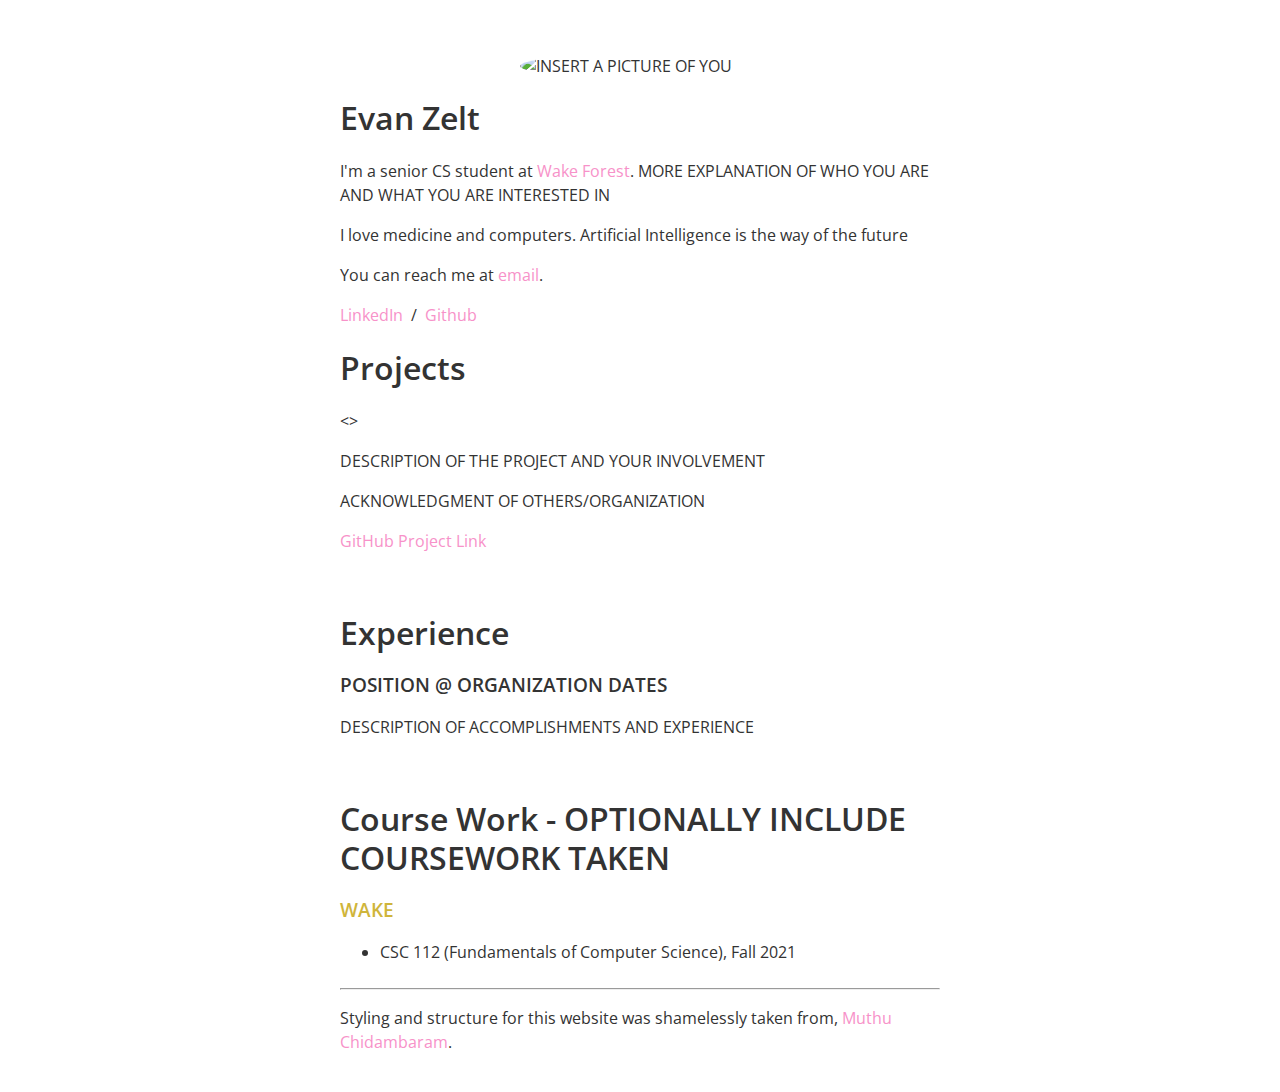
==== index.html @ 09b54433 "Updated hero" ====
<!DOCTYPE html>
<html>

<head>
  <meta http-equiv="Content-Type" content="text/html; charset=UTF-8">
  <title>Evan Zelt</title>

  <meta name="author" content="Evan Zelt">
  <meta name="keywords" content="Evan, Zelt,Wake Forest,Computer,Science">
  <meta name="viewport" content="width=device-width, initial-scale=1.0">
  <link rel="stylesheet" href="stylesheet.css">
  <link rel="stylesheet" href="https://fonts.googleapis.com/css?family=Open+Sans:400,600" />

  <!-- Global site tag (gtag.js) - Google Analytics -->
  <script async src="https://www.googletagmanager.com/gtag/js?id=INSERT-YOUR-ID"></script>
  <script>
    window.dataLayer = window.dataLayer || [];
    function gtag(){dataLayer.push(arguments);}
    gtag('js', new Date());

    gtag('config', 'INSERT-YOUR-ID');
  </script>
</head>

<body>
  <div class="intro container">
    <div class="bio">
      <p><img src="images/FIRST_LAST.jpg" alt="INSERT A PICTURE OF YOU" class="center_circle"></p>
      <h1>Evan Zelt</h1>
      <p> I'm a senior CS student at <a href="https://cs.wfu.edu/">Wake Forest</a>. MORE EXPLANATION OF WHO YOU ARE AND WHAT YOU ARE INTERESTED IN</p>

      <p>I love medicine and computers. Artificial Intelligence is the way of the future</p>

      <p>You can reach me at <a href="mailto:YOUREMAIL@wfu.edu">email</a>. </p>

      <span class="contact">
        <a href="YOUR LINKEDIN LINK">LinkedIn</a> &nbsp/&nbsp
        <a href="YOUR GITHUB LINK">Github</a>
      </span>
      <br>

      <h1>Projects</h1>
      <p><></p>
      <p> DESCRIPTION OF THE PROJECT AND YOUR INVOLVEMENT</p>
      <p> ACKNOWLEDGMENT OF OTHERS/ORGANIZATION</p>
      <p> <a href="GITHUB PROJECT LINK">GitHub Project Link</a> </p>
      <br>
      

      <h1>Experience</h1>
      <h3> POSITION @ ORGANIZATION DATES</h3>
      <p> DESCRIPTION OF ACCOMPLISHMENTS AND EXPERIENCE</p>
      <br>

      <h1>Course Work - OPTIONALLY INCLUDE COURSEWORK TAKEN</h1>
      <h3 style="color: #cfb53b;">WAKE</h3>
      <ul>
        <li> CSC 112 (Fundamentals of Computer Science), Fall 2021</li>
      </ul>
    </div>
  </div>

  <hr>
  <footer style="position: relative">
          <p>Styling and structure for this website was shamelessly taken from, <a href="https://2014mchidamb.github.io/">Muthu Chidambaram</a>.</p>
  </footer>
</body>

</html>
---- stylesheet.css ----
a {
  text-decoration: none;
  color: #f792c9;
}

a:hover {
  text-decoration: bold;
}

body {
  margin: 38px auto;
  max-width: 600px;
  line-height: 1.5;
  font-size: 16px;
  color: #333;
  padding: 0 10px;
  font-family: 'Open Sans', sans-serif;
}

h1, h2, h3 {
  line-height: 1.2;
  font-weight: 600;
}

.container {
  display: flex;
  width: 100%;
}

.intro {
  align-content: center;
}

.bio {
  float: "left";
}

.profile {
  width: 95%;
  max-width: 100%;
  height: auto;
  float: right;
}

.center_circle {
  display: block;
  margin-left: auto;
  margin-right: auto;
  width: 40%; 
  height: auto;
  border-radius: 50%
}

@media (prefers-color-scheme: dark) {
  body {
    background-color: #444;
    color: #e4e4e4;
  }
  img {
    filter: grayscale(30%);
  }
}
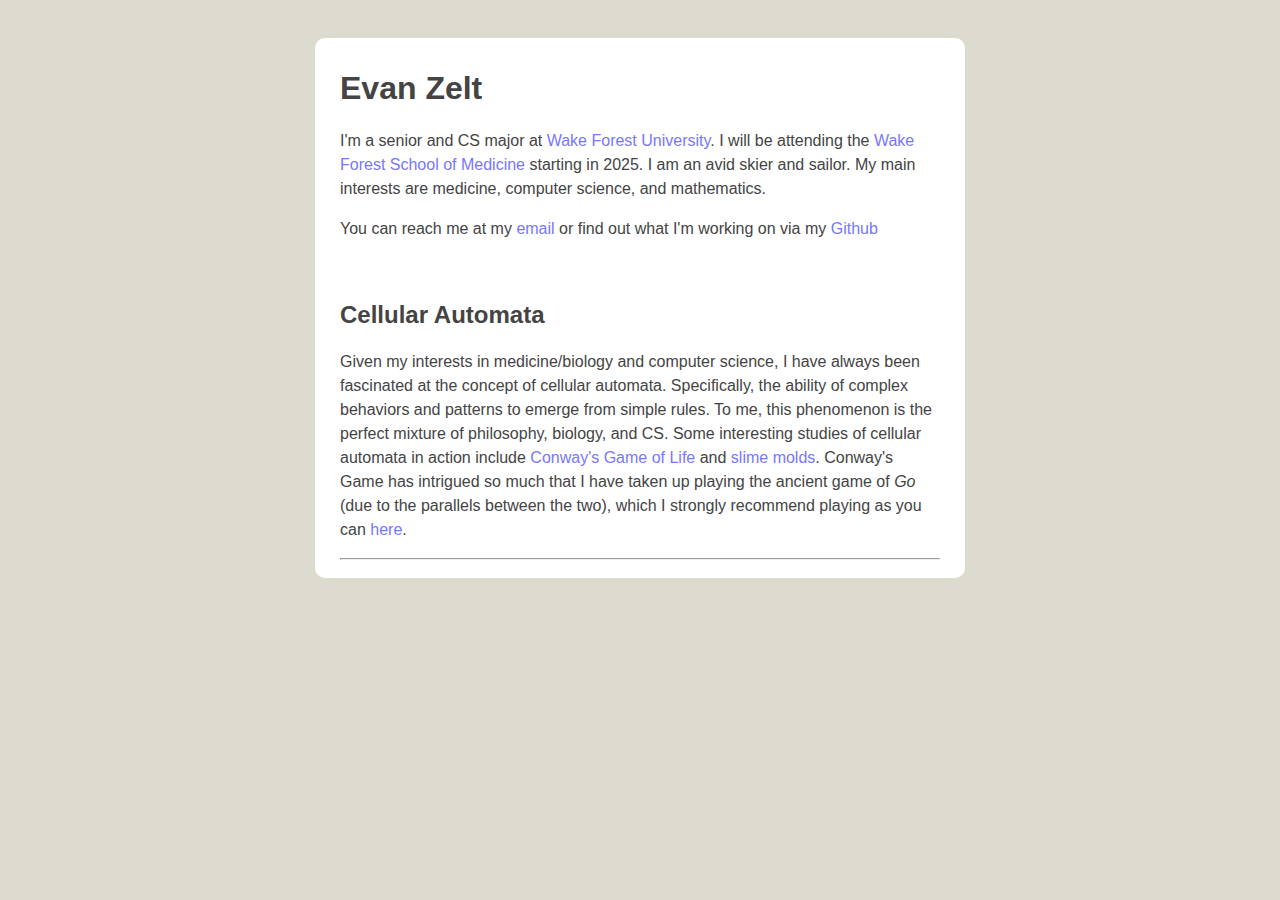
==== commit 13f3b382: "Updated home page" ====
--- a/index.html
+++ b/index.html
@@ -25,44 +25,17 @@
 <body>
   <div class="intro container">
     <div class="bio">
-      <p><img src="images/FIRST_LAST.jpg" alt="INSERT A PICTURE OF YOU" class="center_circle"></p>
       <h1>Evan Zelt</h1>
-      <p> I'm a senior CS student at <a href="https://cs.wfu.edu/">Wake Forest</a>. MORE EXPLANATION OF WHO YOU ARE AND WHAT YOU ARE INTERESTED IN</p>
+                <p> I'm a senior and CS major at <a href="https://cs.wfu.edu/">Wake Forest University</a>. I will be attending the <a href="https://school.wakehealth.edu">Wake Forest School of Medicine</a> starting in 2025. I am an avid skier and sailor. My main interests are medicine, computer science, and mathematics.</p>
 
-      <p>I love medicine and computers. Artificial Intelligence is the way of the future</p>
+      <p>You can reach me at my <a href="mailto:zeltep21@wfu.edu">email</a> or find out what I'm working on via my <a href="github.com/zeltep">Github</a></p>
 
-      <p>You can reach me at <a href="mailto:YOUREMAIL@wfu.edu">email</a>. </p>
-
-      <span class="contact">
-        <a href="YOUR LINKEDIN LINK">LinkedIn</a> &nbsp/&nbsp
-        <a href="YOUR GITHUB LINK">Github</a>
-      </span>
-      <br>
-
-      <h1>Projects</h1>
-      <p><></p>
-      <p> DESCRIPTION OF THE PROJECT AND YOUR INVOLVEMENT</p>
-      <p> ACKNOWLEDGMENT OF OTHERS/ORGANIZATION</p>
-      <p> <a href="GITHUB PROJECT LINK">GitHub Project Link</a> </p>
       <br>
       
-
-      <h1>Experience</h1>
-      <h3> POSITION @ ORGANIZATION DATES</h3>
-      <p> DESCRIPTION OF ACCOMPLISHMENTS AND EXPERIENCE</p>
-      <br>
-
-      <h1>Course Work - OPTIONALLY INCLUDE COURSEWORK TAKEN</h1>
-      <h3 style="color: #cfb53b;">WAKE</h3>
-      <ul>
-        <li> CSC 112 (Fundamentals of Computer Science), Fall 2021</li>
-      </ul>
-    </div>
-  </div>
-
+      <h2>Cellular Automata</h2>
+                <p>Given my interests in medicine/biology and computer science, I have always been fascinated at the concept of cellular automata. Specifically, the ability of complex behaviors and patterns to emerge from simple rules. To me, this phenomenon is the perfect mixture of philosophy, biology, and CS. Some interesting studies of cellular automata in action include <a href="https://en.wikipedia.org/wiki/Conway's_Game_of_Life">Conway's Game of Life</a> and <a href="https://www.youtube.com/watch?v=w5zz86hHNFk">slime molds</a>. Conway's Game has intrigued so much that I have taken up playing the ancient game of <i>Go</i> (due to the parallels between the two), which I strongly recommend playing as you can <a href="https://online-go.com/learn-to-play-go">here</a>.
   <hr>
   <footer style="position: relative">
-          <p>Styling and structure for this website was shamelessly taken from, <a href="https://2014mchidamb.github.io/">Muthu Chidambaram</a>.</p>
   </footer>
 </body>
 
--- a/stylesheet.css
+++ b/stylesheet.css
@@ -1,10 +1,14 @@
 a {
+  color: #7777FF;
   text-decoration: none;
-  color: #f792c9;
 }
 
 a:hover {
-  text-decoration: bold;
+  text-decoration: none;
+}
+
+:root { 
+  background-color: #dddad0;
 }
 
 body {
@@ -12,9 +16,11 @@
   max-width: 600px;
   line-height: 1.5;
   font-size: 16px;
-  color: #333;
-  padding: 0 10px;
-  font-family: 'Open Sans', sans-serif;
+  color: #444;
+  background-color: #FFF;
+  padding: 10px 25px;
+  border-radius: 10px;
+  font-family: 'Helvetica', sans-serif;
 }
 
 h1, h2, h3 {
@@ -50,13 +56,3 @@
   height: auto;
   border-radius: 50%
 }
-
-@media (prefers-color-scheme: dark) {
-  body {
-    background-color: #444;
-    color: #e4e4e4;
-  }
-  img {
-    filter: grayscale(30%);
-  }
-}
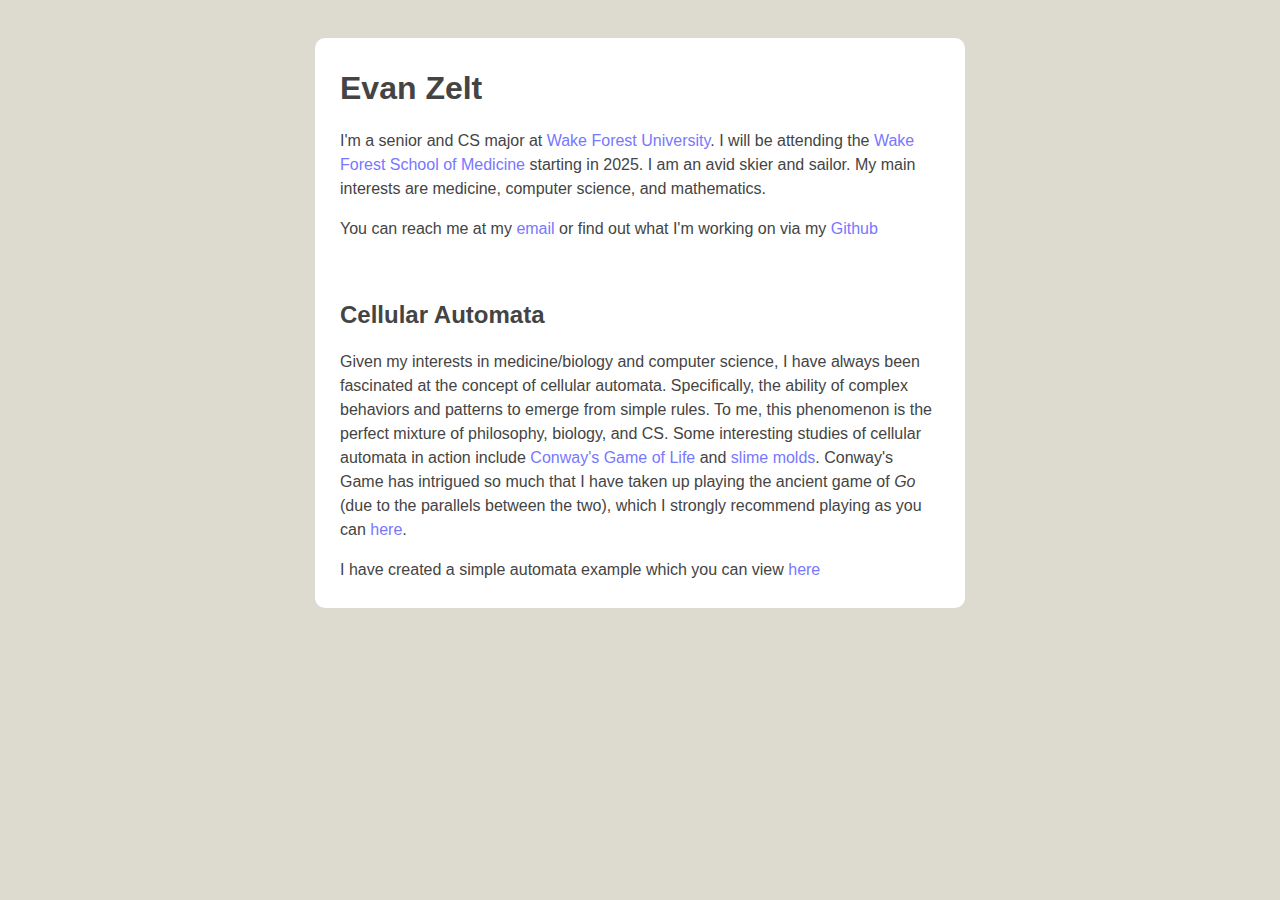
==== commit bc374abe: "Updated automata" ====
--- a/index.html
+++ b/index.html
@@ -28,15 +28,13 @@
       <h1>Evan Zelt</h1>
                 <p> I'm a senior and CS major at <a href="https://cs.wfu.edu/">Wake Forest University</a>. I will be attending the <a href="https://school.wakehealth.edu">Wake Forest School of Medicine</a> starting in 2025. I am an avid skier and sailor. My main interests are medicine, computer science, and mathematics.</p>
 
-      <p>You can reach me at my <a href="mailto:zeltep21@wfu.edu">email</a> or find out what I'm working on via my <a href="github.com/zeltep">Github</a></p>
+      <p>You can reach me at my <a href="mailto:zeltep21@wfu.edu">email</a> or find out what I'm working on via my <a href="https://github.com/zeltep">Github</a></p>
 
       <br>
       
       <h2>Cellular Automata</h2>
                 <p>Given my interests in medicine/biology and computer science, I have always been fascinated at the concept of cellular automata. Specifically, the ability of complex behaviors and patterns to emerge from simple rules. To me, this phenomenon is the perfect mixture of philosophy, biology, and CS. Some interesting studies of cellular automata in action include <a href="https://en.wikipedia.org/wiki/Conway's_Game_of_Life">Conway's Game of Life</a> and <a href="https://www.youtube.com/watch?v=w5zz86hHNFk">slime molds</a>. Conway's Game has intrigued so much that I have taken up playing the ancient game of <i>Go</i> (due to the parallels between the two), which I strongly recommend playing as you can <a href="https://online-go.com/learn-to-play-go">here</a>.
-  <hr>
-  <footer style="position: relative">
-  </footer>
+                <p>I have created a simple automata example which you can view <a href="/automata.html">here</a></p>
 </body>
 
 </html>
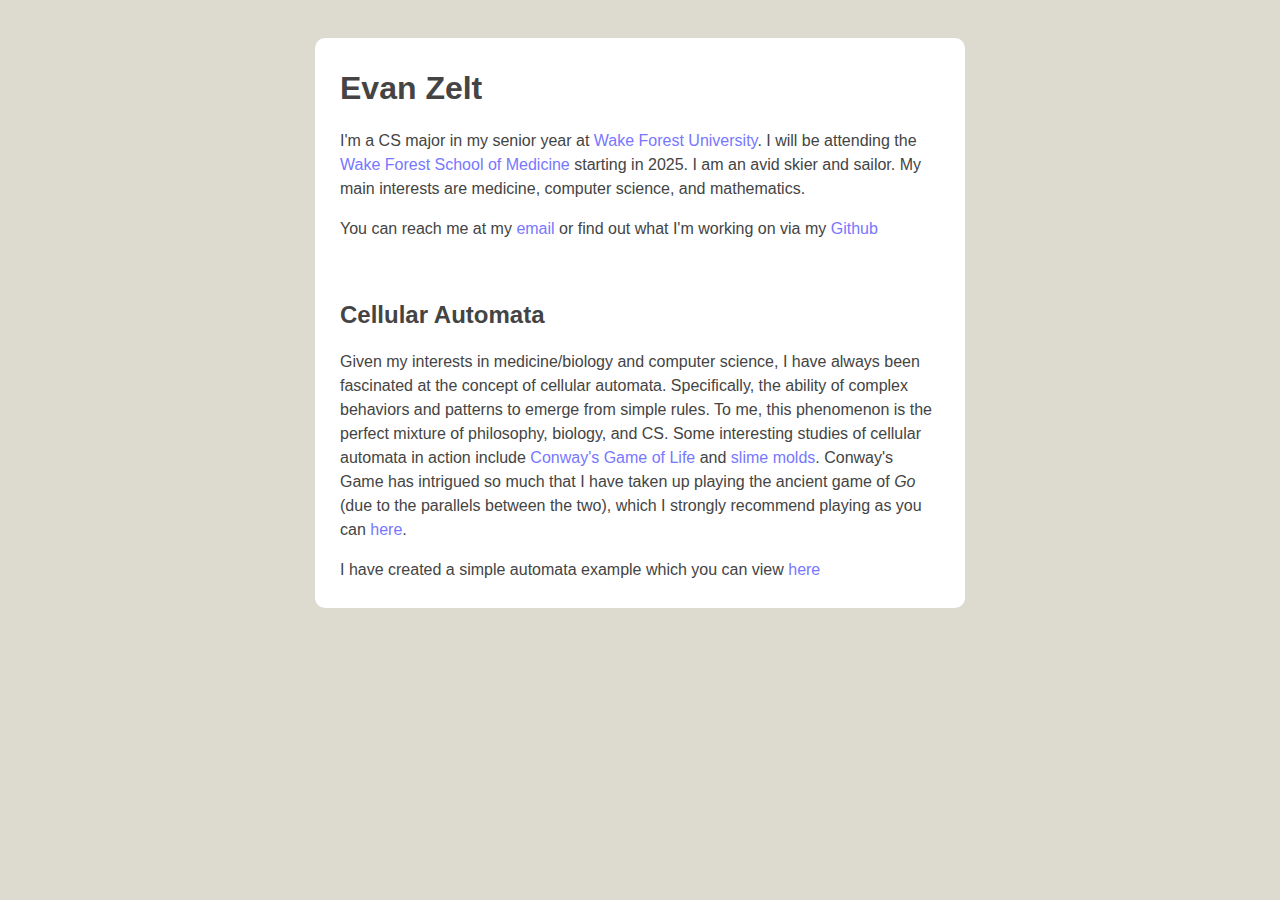
==== commit 4f338062: "Updated intro" ====
--- a/index.html
+++ b/index.html
@@ -26,15 +26,14 @@
   <div class="intro container">
     <div class="bio">
       <h1>Evan Zelt</h1>
-                <p> I'm a senior and CS major at <a href="https://cs.wfu.edu/">Wake Forest University</a>. I will be attending the <a href="https://school.wakehealth.edu">Wake Forest School of Medicine</a> starting in 2025. I am an avid skier and sailor. My main interests are medicine, computer science, and mathematics.</p>
+                <p> I'm a CS major in my senior year at <a href="https://cs.wfu.edu/">Wake Forest University</a>. I will be attending the <a href="https://school.wakehealth.edu">Wake Forest School of Medicine</a> starting in 2025. I am an avid skier and sailor. My main interests are medicine, computer science, and mathematics.</p>
 
       <p>You can reach me at my <a href="mailto:zeltep21@wfu.edu">email</a> or find out what I'm working on via my <a href="https://github.com/zeltep">Github</a></p>
 
       <br>
       
       <h2>Cellular Automata</h2>
-                <p>Given my interests in medicine/biology and computer science, I have always been fascinated at the concept of cellular automata. Specifically, the ability of complex behaviors and patterns to emerge from simple rules. To me, this phenomenon is the perfect mixture of philosophy, biology, and CS. Some interesting studies of cellular automata in action include <a href="https://en.wikipedia.org/wiki/Conway's_Game_of_Life">Conway's Game of Life</a> and <a href="https://www.youtube.com/watch?v=w5zz86hHNFk">slime molds</a>. Conway's Game has intrigued so much that I have taken up playing the ancient game of <i>Go</i> (due to the parallels between the two), which I strongly recommend playing as you can <a href="https://online-go.com/learn-to-play-go">here</a>.
+                <p>Given my interests in medicine/biology and computer science, I have always been fascinated at the concept of cellular automata. Specifically, the ability of complex behaviors and patterns to emerge from simple rules. To me, this phenomenon is the perfect mixture of philosophy, biology, and CS. Some interesting studies of cellular automata in action include <a href="https://en.wikipedia.org/wiki/Conway's_Game_of_Life">Conway's Game of Life</a> and <a href="https://www.youtube.com/watch?v=w5zz86hHNFk">slime molds</a>. Conway's Game has intrigued so much that I have taken up playing the ancient game of <cite>Go</cite> (due to the parallels between the two), which I strongly recommend playing as you can <a href="https://online-go.com/learn-to-play-go">here</a>.
                 <p>I have created a simple automata example which you can view <a href="/automata.html">here</a></p>
 </body>
-
 </html>
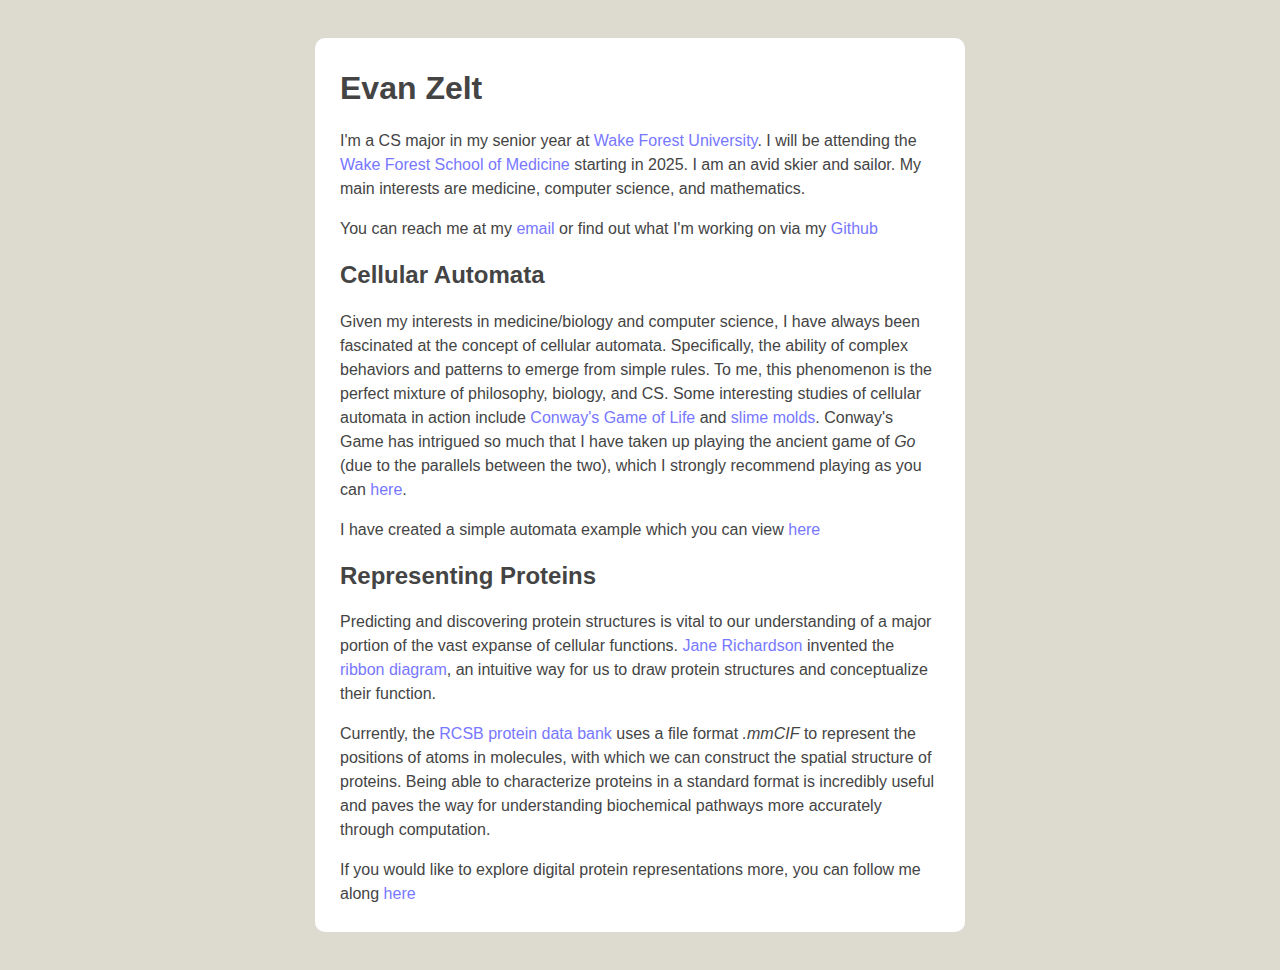
==== commit 120f891c: "Added protein section" ====
--- a/index.html
+++ b/index.html
@@ -29,11 +29,13 @@
                 <p> I'm a CS major in my senior year at <a href="https://cs.wfu.edu/">Wake Forest University</a>. I will be attending the <a href="https://school.wakehealth.edu">Wake Forest School of Medicine</a> starting in 2025. I am an avid skier and sailor. My main interests are medicine, computer science, and mathematics.</p>
 
       <p>You can reach me at my <a href="mailto:zeltep21@wfu.edu">email</a> or find out what I'm working on via my <a href="https://github.com/zeltep">Github</a></p>
-
-      <br>
-      
+     
       <h2>Cellular Automata</h2>
                 <p>Given my interests in medicine/biology and computer science, I have always been fascinated at the concept of cellular automata. Specifically, the ability of complex behaviors and patterns to emerge from simple rules. To me, this phenomenon is the perfect mixture of philosophy, biology, and CS. Some interesting studies of cellular automata in action include <a href="https://en.wikipedia.org/wiki/Conway's_Game_of_Life">Conway's Game of Life</a> and <a href="https://www.youtube.com/watch?v=w5zz86hHNFk">slime molds</a>. Conway's Game has intrigued so much that I have taken up playing the ancient game of <cite>Go</cite> (due to the parallels between the two), which I strongly recommend playing as you can <a href="https://online-go.com/learn-to-play-go">here</a>.
                 <p>I have created a simple automata example which you can view <a href="/automata.html">here</a></p>
+      <h2>Representing Proteins</h2>
+                <p>Predicting and discovering protein structures is vital to our understanding of a major portion of the vast expanse of cellular functions. <a href="https://en.wikipedia.org/wiki/Jane_S._Richardson">Jane Richardson</a> invented the <a href="https://en.wikipedia.org/wiki/Ribbon_diagram">ribbon diagram</a>, an intuitive way for us to draw protein structures and conceptualize their function. </p>
+                <p>Currently, the <a href="https://www.rcsb.org/">RCSB protein data bank</a> uses a file format <cite>.mmCIF</cite> to represent the positions of atoms in molecules, with which we can construct the spatial structure of proteins. Being able to characterize proteins in a standard format is incredibly useful and paves the way for understanding biochemical pathways more accurately through computation.</p>
+                <p>If you would like to explore digital protein representations more, you can follow me along <a href="/proteins.html">here</a></p>
 </body>
 </html>
